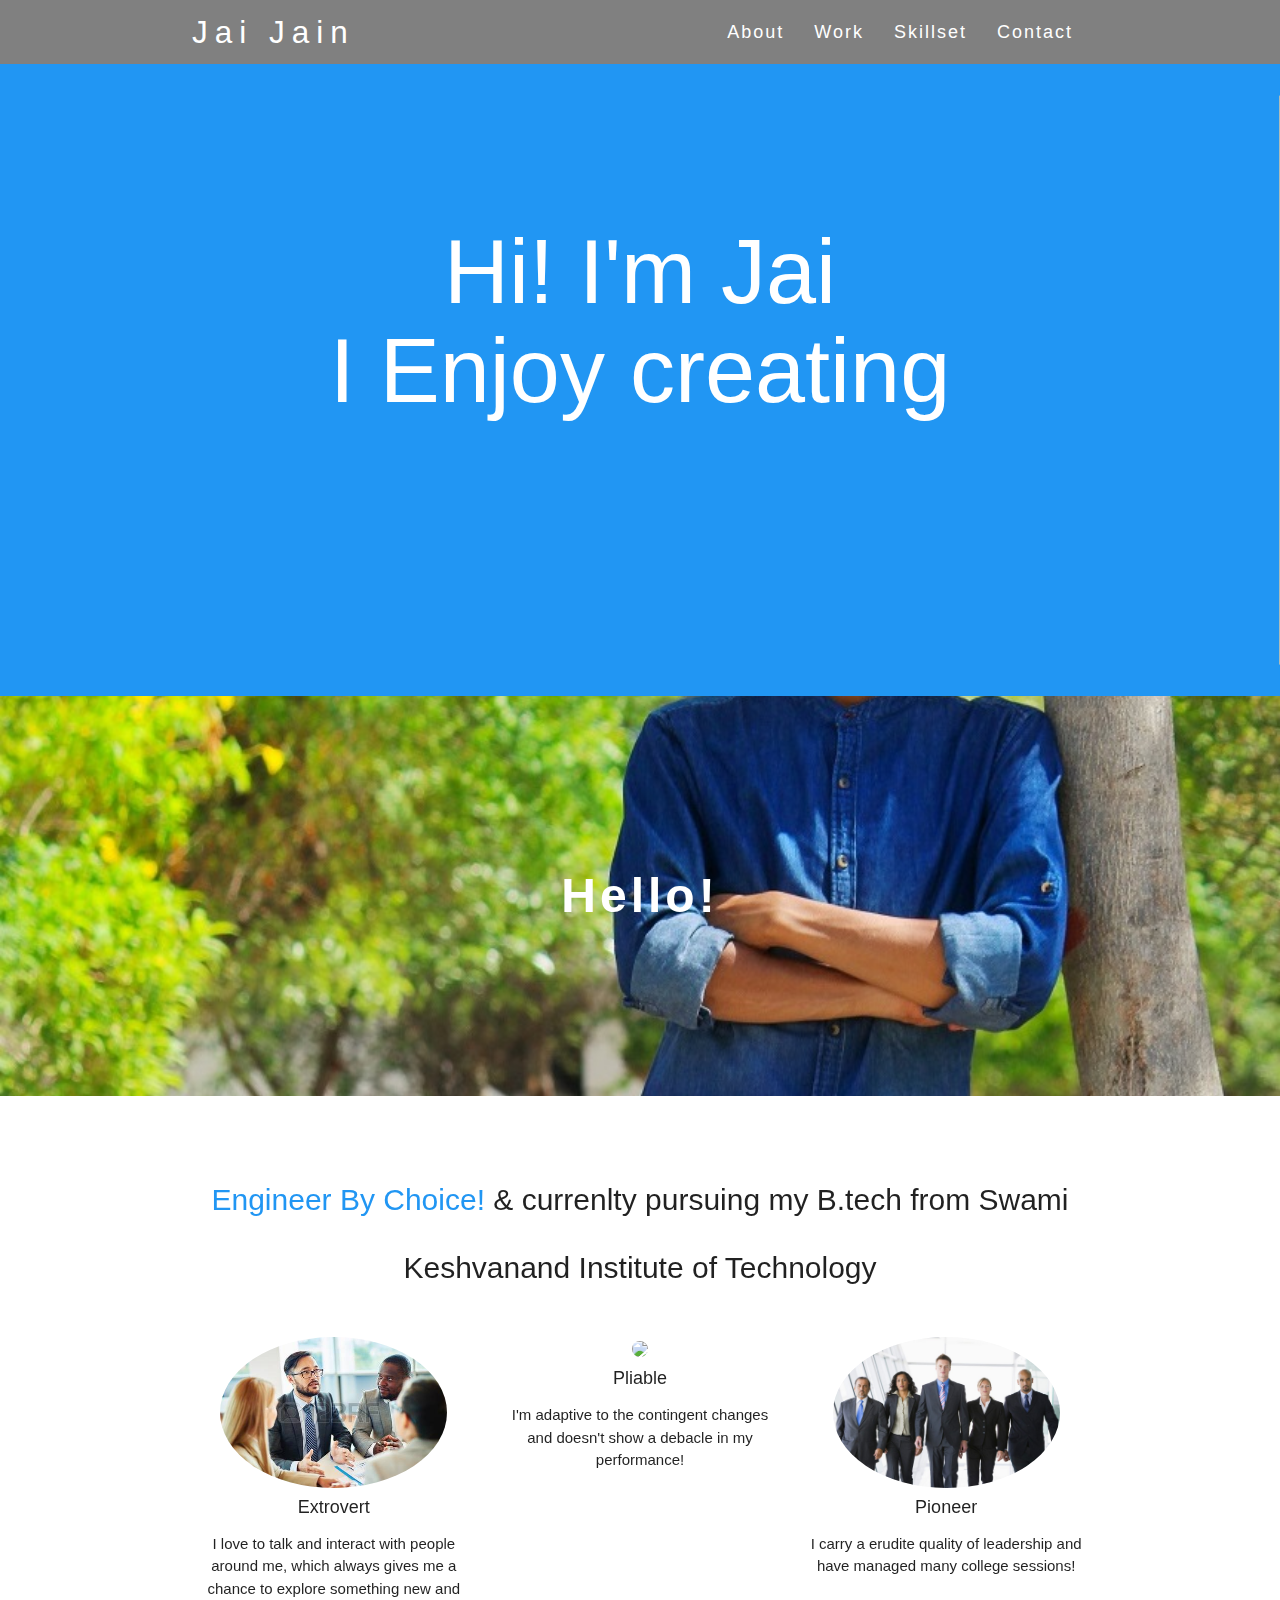
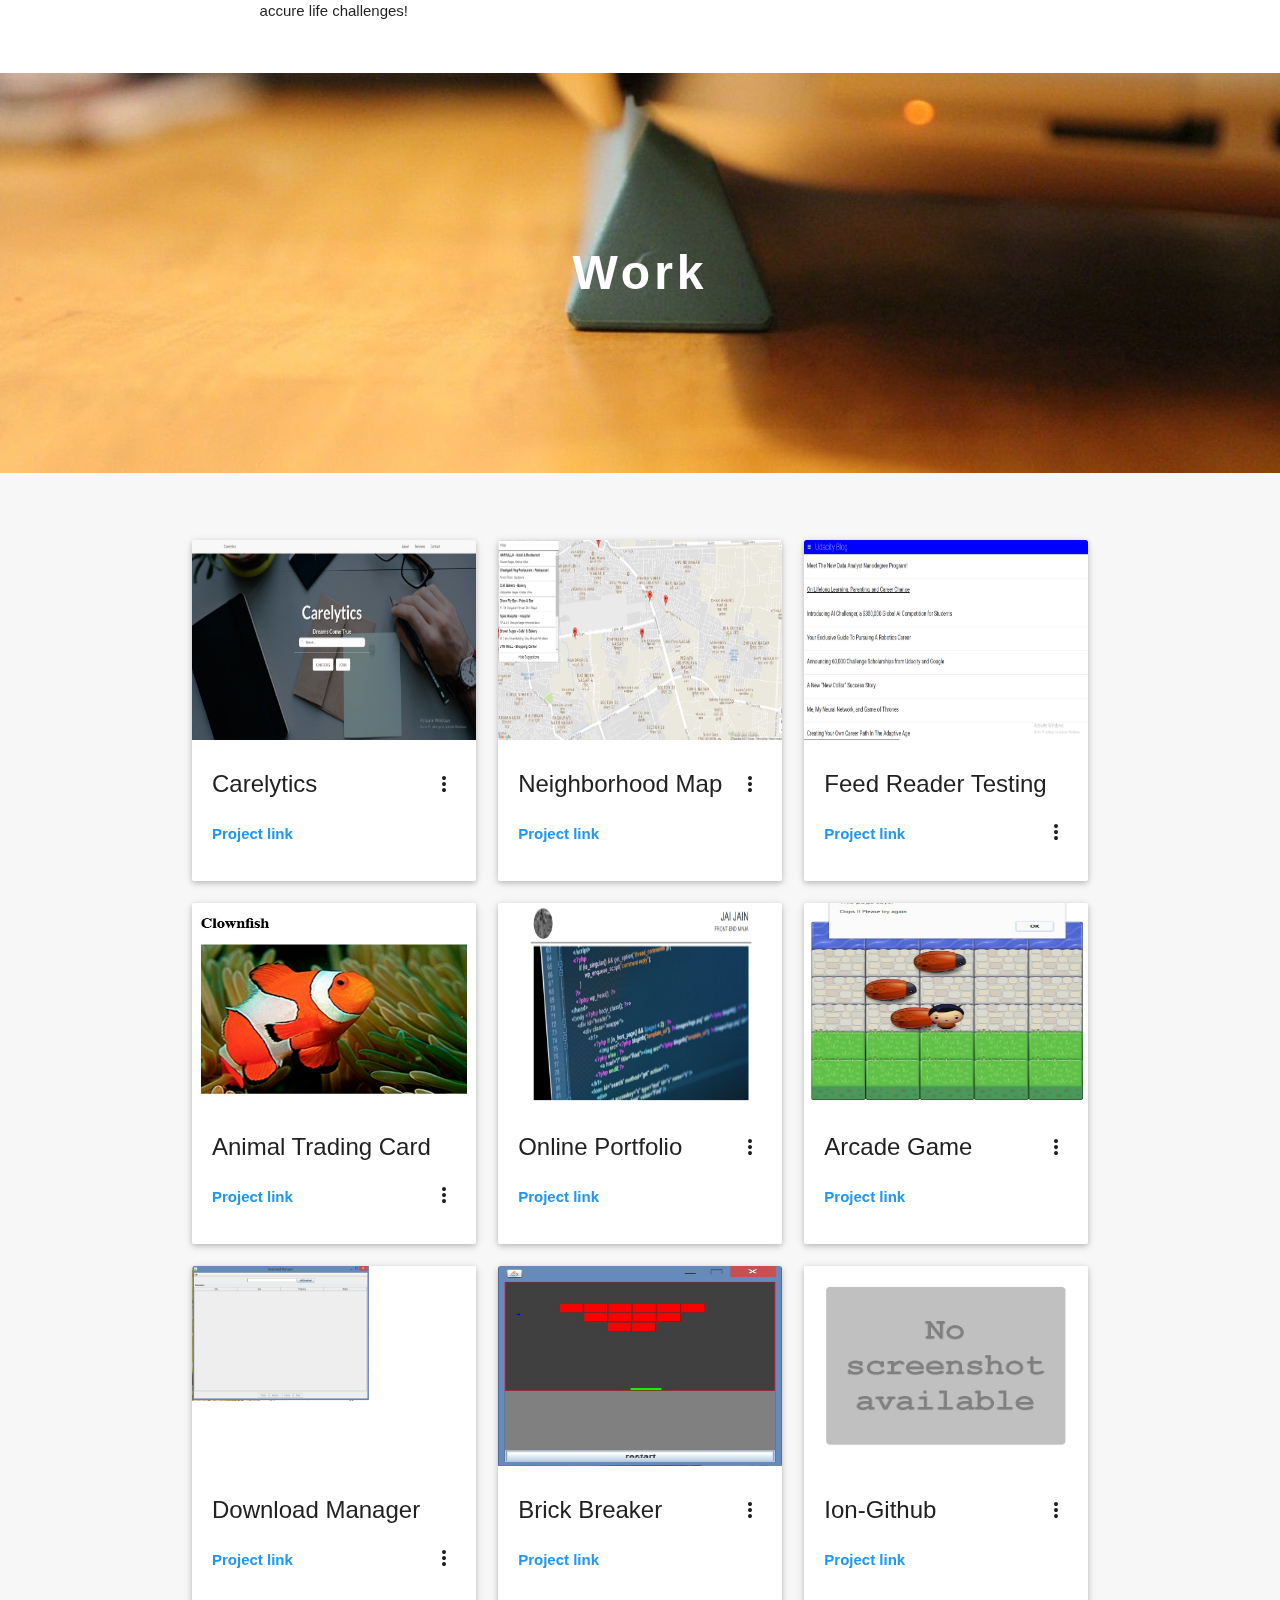
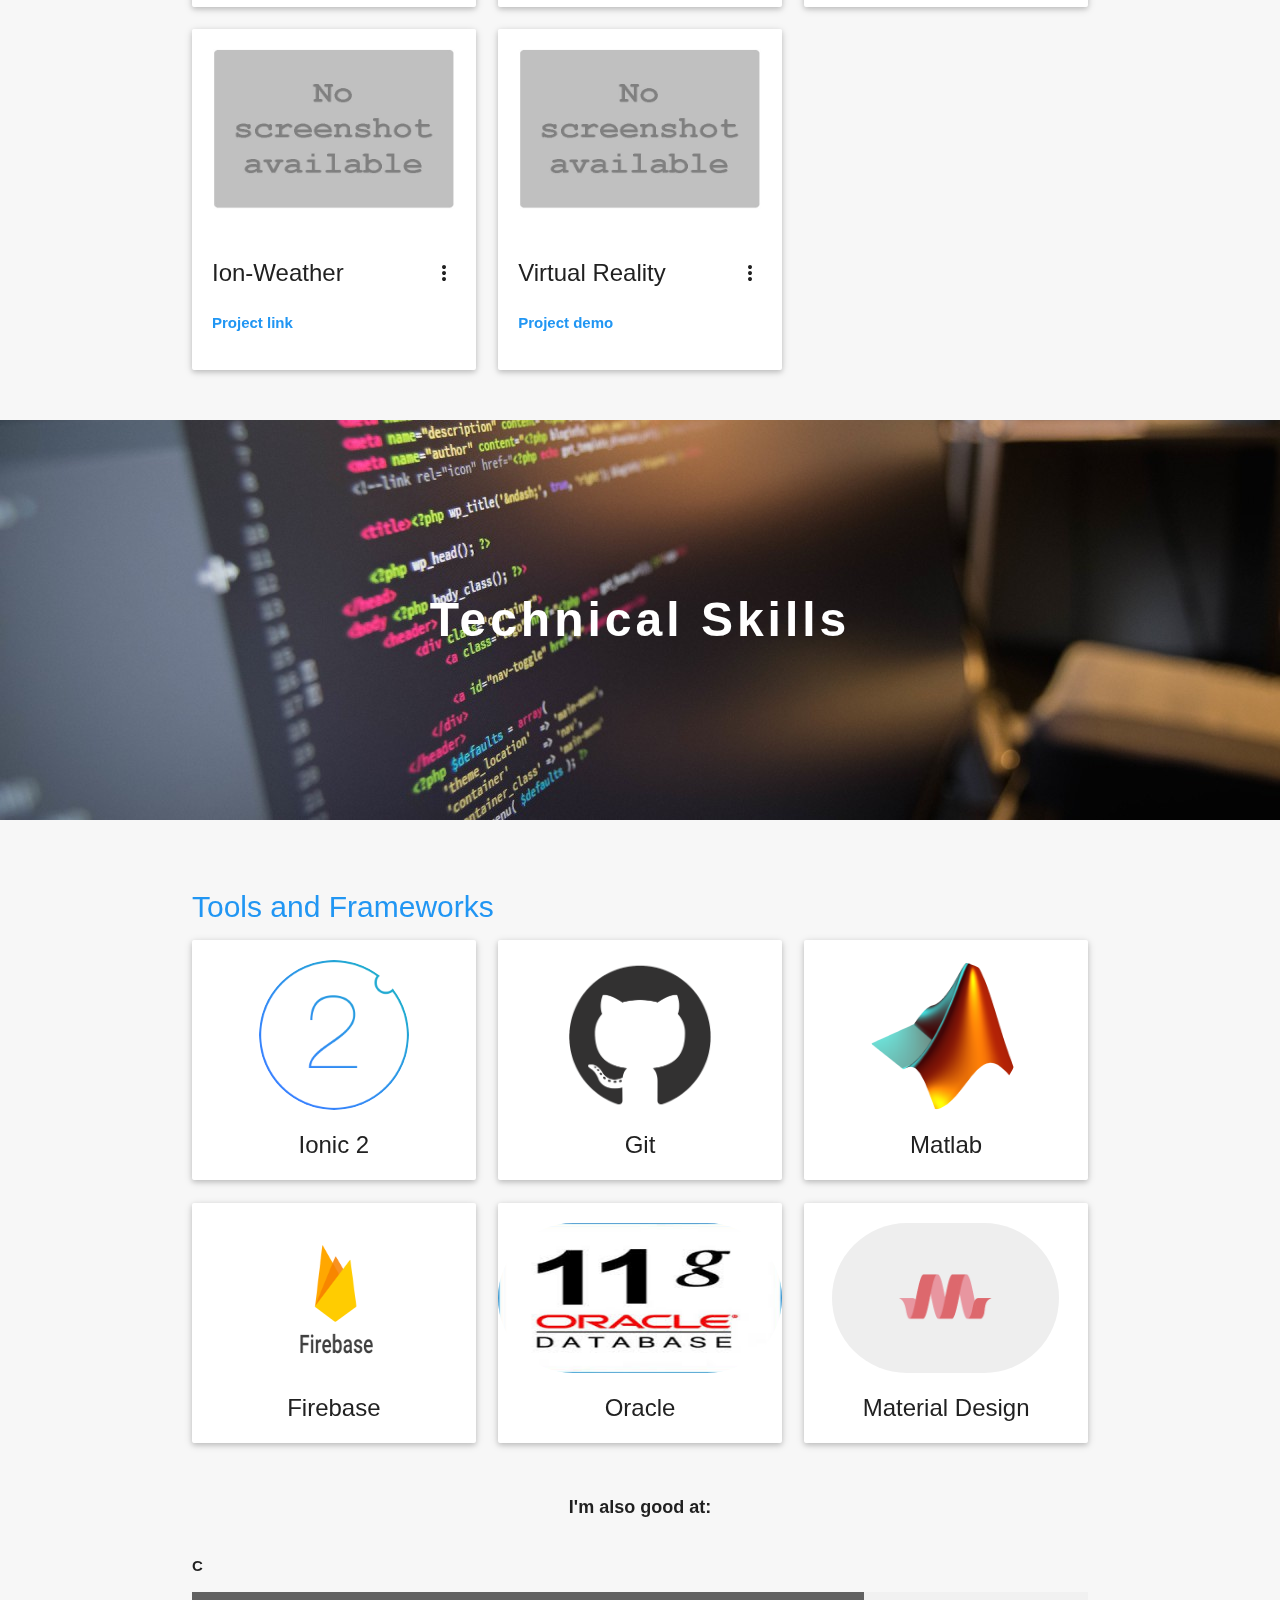
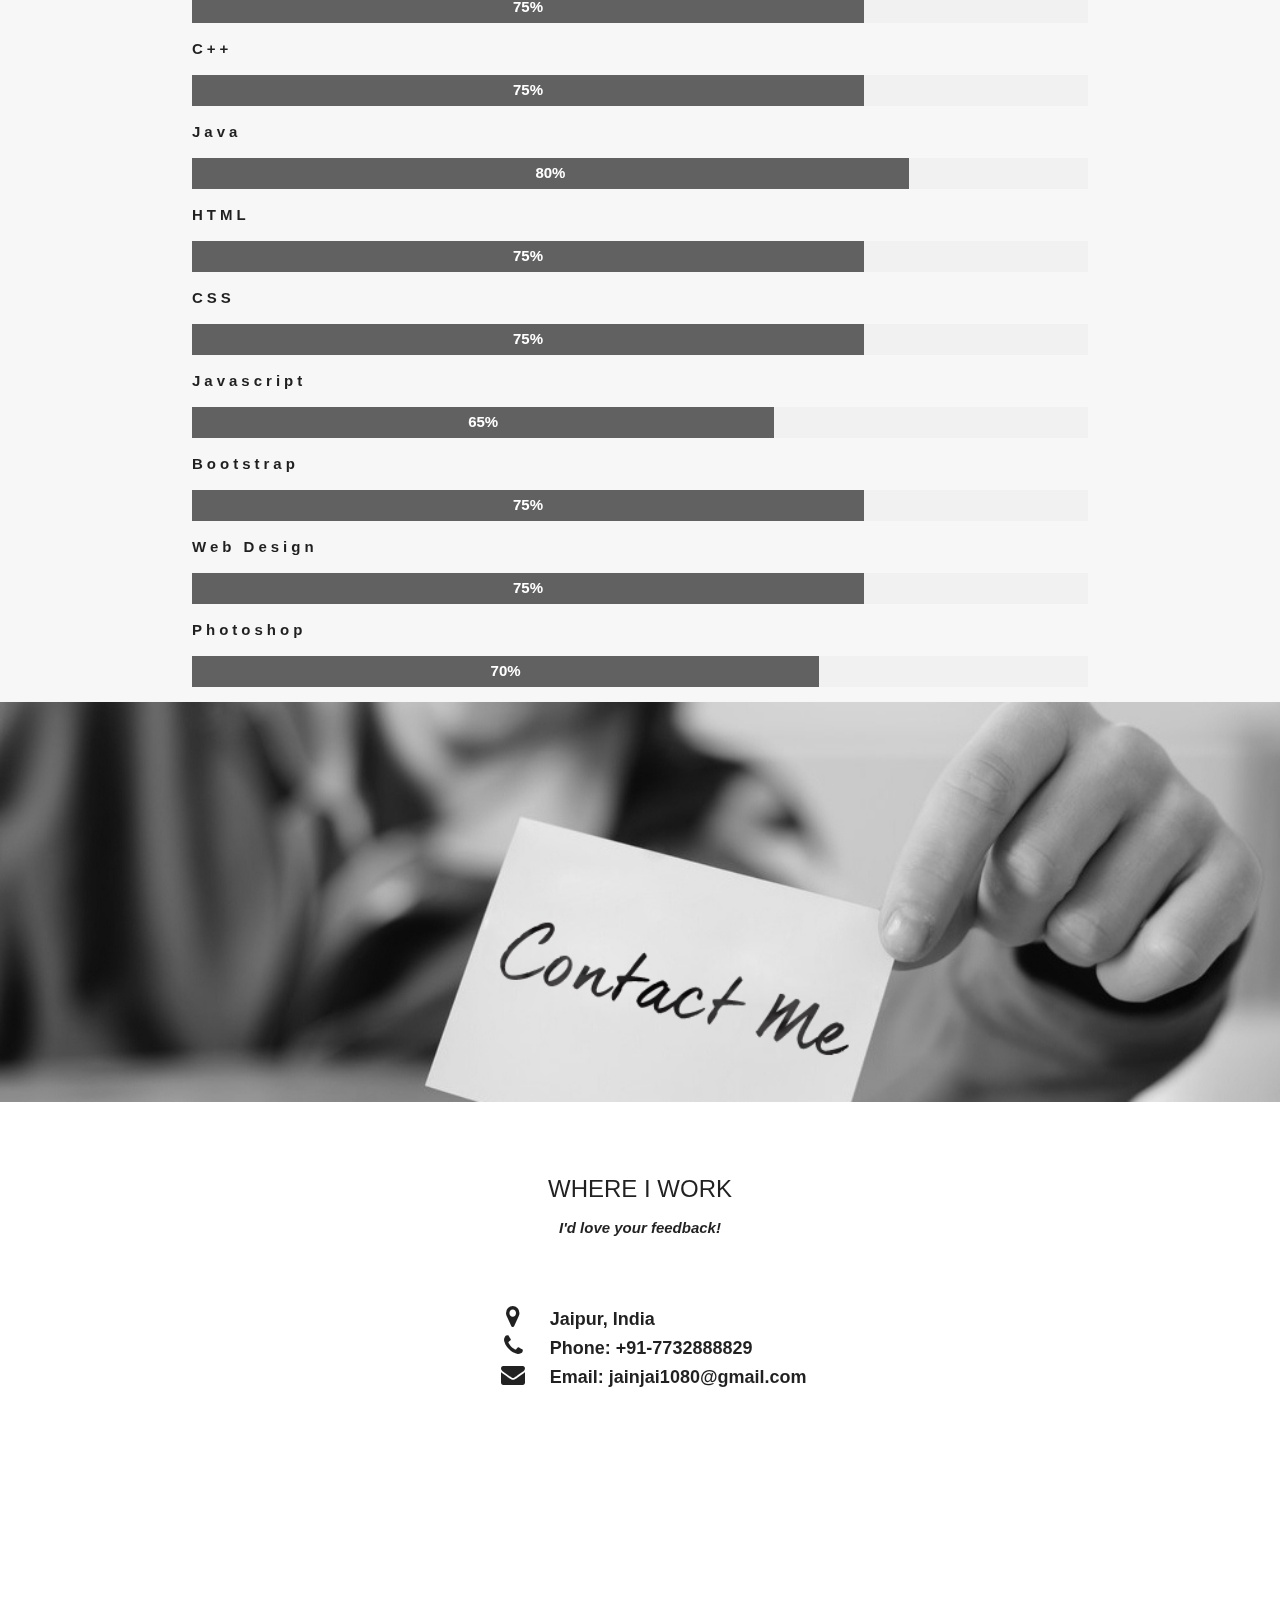
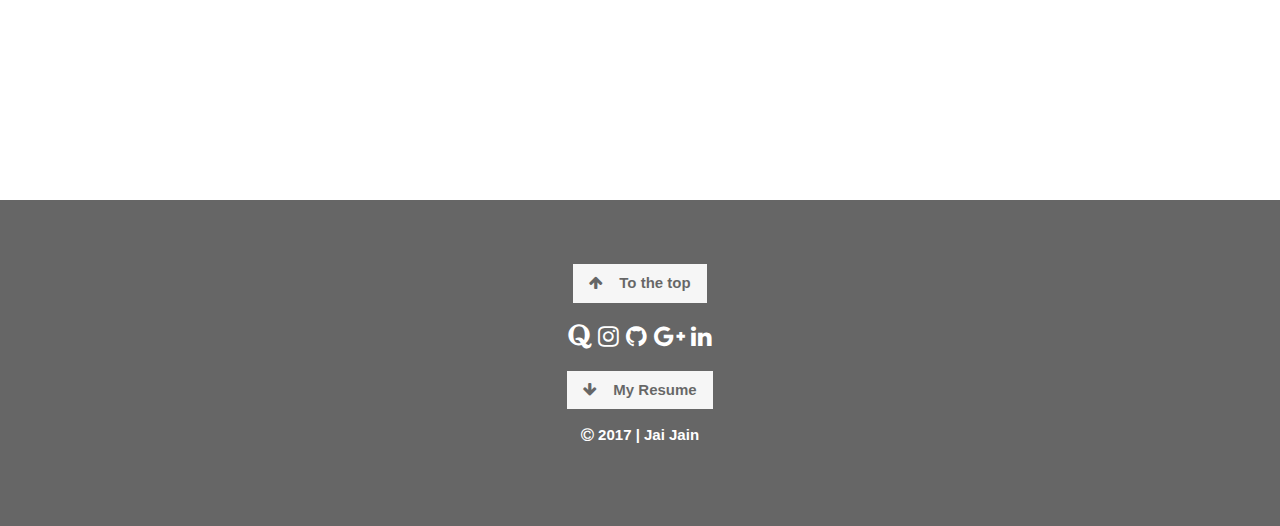
==== index.html @ a5cba6b4 "images removed" ====
<!DOCTYPE html>
<html>
<head>
    <meta http-equiv="Content-Type" content="text/html; charset=UTF-8"/>
    <meta name="viewport" content="width=device-width, initial-scale=1, maximum-scale=1.0, user-scalable=no"/>
    <meta name="theme-color" content="#2196F3">
    <title>Jai Jain</title>
     
    <!-- CSS  -->
    <link href="min/plugin-min.css" type="text/css" rel="stylesheet">
    <link href="min/custom-min.css" type="text/css" rel="stylesheet" >
	<link href="css/tooltip.css" type="text/css" rel="stylesheet" >
	<link rel="stylesheet" href="https://www.w3schools.com/w3css/4/w3.css">
	<link rel="stylesheet" href="https://fonts.googleapis.com/css?family=Lato">
	<link rel="stylesheet" href="https://cdnjs.cloudflare.com/ajax/libs/font-awesome/4.7.0/css/font-awesome.min.css">
	<link href="https://fonts.googleapis.com/icon?family=Material+Icons" rel="stylesheet">
	<link rel="shortcut icon" href=".\favicon.ico">
	</head>
	
<body id="top" class="scrollspy" >
<!-- Pre Loader -->
<div id="loader-wrapper">
    <div id="loader"></div>
    <div class="loader-section section-left"></div>
    <div class="loader-section section-right"></div>
</div>
<div id="loader"></div>

<div style="display:none;" id="myDiv" class="animate-bottom">
  <h2>Tada!</h2>
  <p>Some text in my newly loaded page..</p>
</div>

<script>
var myVar;

function myFunction() {
    myVar = setTimeout(showPage, 3000);
}

function showPage() {
  document.getElementById("loader").style.display = "none";
  document.getElementById("myDiv").style.display = "block";
}
</script>
<!--Navigation-->
 <nav class="navbar navbar-expand-lg navbar-dark bg-dark fixed-top">
 <div class="navbar-fixed">
    <nav id="nav_f"  role="navigation" style="background-color:#808080">
        <div class="container">
            <div class="nav-wrapper">
            <a href="#" id="logo-container" class="brand-logo"><strong>Jai Jain</a>
                <ul class="right hide-on-med-and-down">
                    <li><a href="#intro">About</a></li>
                    <li><a href="#work">Work</a></li>
                    <li><a href="#team">Skillset</a></li>
                    <li><a href="#contact">Contact</a></li>
                </ul>
                <ul id="nav-mobile" class="side-nav">
                    <li><a href="#intro">About</a></li>
                    <li><a href="#work">Work</a></li>
                    <li><a href="#team">Skillset</a></li>
                    <li><a href="#contact">Contact</a></li>
                    
                </ul>
            <a href="#" data-activates="nav-mobile" class="button-collapse"><i class="mdi-navigation-menu"></i></a>
            </div>
        </div>
    </nav>
</nav>	
</div>

<!--Hero-->
<div class="section no-pad-bot" id="index-banner" >
    <div class="container fluid">
        <h1 class="text_h center header cd-headline letters type">
		
			<span>Hi! I'm Jai</span>
			<br>
            <span>I Enjoy</span> 
            <span class="cd-words-wrapper waiting">
                <b class="is-visible">creating</b>
                <b>designing</b>
                <b>developing</b>
            </span>
        </h1>
    </div>
</div>

<div class="parallax-container" >
    <div class="parallax"><img src="img/parallax2.jpg"></div>
	 <div class="w3-display-middle">
    <span class="w3-xxxlarge w3-text-white w3-wide"><strong>Hello!</span>
  </div>
</div>
<!--Intro and service-->	
										
<div id="intro" class="section scrollspy">
    <div class="container">
        <div class="row">
            <div  class="col s12">
                <h2 class="center header text_h2"><span class="span_h2">Engineer By Choice!</span> & currenlty pursuing my B.tech from Swami Keshvanand Institute of Technology </h2>
            </div>

            <div  class="col s12 m4 l4">
                <div class="center promo promo-example">
                    <img src="img/extrovert.jpg" class = "circle" width = "80%">
                    <h5 class="promo-caption">Extrovert</h5>
                    <p class="light center">I love to talk and interact with people around me, which always gives me a chance to explore something new and accure life challenges!</p>
                </div>
            </div>
            <div class="col s12 m4 l4">
                <div class="center promo promo-example">
                    <img src="img/adaptive.png" class = "circle" width = "80%">
                    <h5 class="promo-caption">Pliable</h5>
                    <p class="light center">I'm adaptive to the contingent changes and doesn't show a debacle in my performance!</p>
                </div>
            </div>
            <div class="col s12 m4 l4">
                <div class="center promo promo-example">
                   <img src="img/leader.jpg" class = "circle" width = "80%">
                    <h5 class="promo-caption">Pioneer</h5>
                    <p class="light center">I carry a erudite quality of leadership and have managed many college sessions!</p>
                </div>
            </div>
        </div>
    </div>
</div>
<div class="parallax-container" >
    <div class="parallax"><img src="img/work.jpg"></div>
	 <div class="w3-display-middle">
    <span class="w3-xxxlarge w3-text-white w3-wide"><strong>Work</span>
  </div>
</div>
<!--Work-->
<div class="section scrollspy" id="work">
    <div class="container">
        <div class="row">
            <div class="col s12 m4 l4">
                <div class="card">
                    <div class="card-image waves-effect waves-block waves-light" style="height: 200px">
                        <img class="activator" src="img/project1.jpg" style="height: 100%">
                    </div>
                    <div class="card-content" >
                        <span class="card-title activator grey-text text-darken-4">Carelytics <i class="mdi-navigation-more-vert right"></i></span>
                        <p><a href="https://github.com/Imjai/Carelytics-Website">Project link</a></p>
						
                    </div>
                    <div class="card-reveal">
                        <span class="card-title grey-text text-darken-4">Carelytics <i class="mdi-navigation-close right"></i></span>
                        <p><font color="blue">This was a project developed in the Smart India Hacktron'16 for the students and aspirants to help them find 
						their career easily based on their skill set.</font></p>
						<br>
						<p><font color="black">Technical Stack: </font><p>
						<p><font color="blue">HTML, CSS, JSP </font><p>
                    </div>
                </div>
            </div>
			<div class="col s12 m4 l4">
                <div class="card">
                    <div class="card-image waves-effect waves-block waves-light" style="height: 200px">
                        <img class="activator" src="img/neighbourhood.png" style="height: 100%">
                    </div>
                    <div class="card-content" >
                        <span class="card-title activator grey-text text-darken-4">Neighborhood Map <i class="mdi-navigation-more-vert right"></i></span>
                        <p><a href="https://github.com/Imjai/Udacity-Projects/tree/master/Neighborhood%20Map">Project link</a></p>
						
                    </div>
                    <div class="card-reveal">
                        <span class="card-title grey-text text-darken-4">Neighborhood Map <i class="mdi-navigation-close right"></i></span>
                        <p><font color="blue">The neighborhood map application is complex enough and incorporates a variety of data points that it can easily become unwieldy to manage. 
						There are a number of frameworks, libraries and
						APIs available to make this process more manageable and many employers are looking for specific skills in using these packages.</font></p>
						<br>
						<p><font color="black">Technical Stack: </font><p>
						<p><font color="blue">HTML, CSS, JS </font><p>
                    </div>
                </div>
            </div>
			<div class="col s12 m4 l4">
                <div class="card">
                    <div class="card-image waves-effect waves-block waves-light" style="height: 200px">
                        <img class="activator" src="img/feedreader.png" style="height: 100%">
                    </div>
                    <div class="card-content" >
                        <span class="card-title activator grey-text text-darken-4">Feed Reader Testing<i class="mdi-navigation-more-vert right"></i></span>
                        <p><a href="https://github.com/Imjai/Udacity-Projects/tree/master/Feed%20Reader%20Testing">Project link</a></p>
						
                    </div>
                    <div class="card-reveal">
                        <span class="card-title grey-text text-darken-4">Feed Reader Testing <i class="mdi-navigation-close right"></i></span>
                        <p><font color="blue">In this project you are given a web-based application that reads RSS feeds. The original developer of this application clearly 
						saw the value in testing, they've already included Jasmine and even started writing their first test suite! Unfortunately, 
						they decided to move on to start their own company and we're now left with an application with an incomplete test suite.</font></p>
						<br>
						<p><font color="black">Technical Stack: </font><p>
						<p><font color="blue">HTML, CSS, JS </font><p>
                    </div>
                </div>
            </div>
            <div class="col s12 m4 l4">
                <div class="card">
                    <div class="card-image waves-effect waves-block waves-light" style="height: 200px">
                        <img class="activator" src="img/project2.jpeg"style="height: 100%">
                    </div>
                    <div class="card-content">
                        <span class="card-title activator grey-text text-darken-4">Animal Trading Card <i class="mdi-navigation-more-vert right"></i></span>
                        <p><a href="https://github.com/Imjai/Udacity-Projects/tree/master/fend-animal-trading-cards-master">Project link</a></p>
                    </div>
                    <div class="card-reveal">
                        <span class="card-title grey-text text-darken-4">Animal Trading Card <i class="mdi-navigation-close right"></i></span>
                        <p><font color="blue">A project developed under Udacity Frontend Nanodegree Course. It is a trading card for an animal with 
						a breif description of it.</font></p>
						<br>
						<p><font color="black">Technical Stack: </font><p>
						<p><font color="blue">HTML</font><p>
                    </div>
                </div>
            </div>
            <div class="col s12 m4 l4">
                <div class="card">
                    <div class="card-image waves-effect waves-block waves-light" style="height: 200px">
                        <img class="activator" src="img/project3.png" style="height: 100%">
                    </div>
                    <div class="card-content">
                        <span class="card-title activator grey-text text-darken-4">Online Portfolio<i class="mdi-navigation-more-vert right"></i></span>
                        <p><a href="https://github.com/Imjai/Udacity-Projects/tree/master/Portfolio">Project link</a></p>
                    </div>
                    <div class="card-reveal">
                        <span class="card-title grey-text text-darken-4">Online Portfolio<i class="mdi-navigation-close right"></i></span>
                        <p><font color="blue">An online portfolio page to display my projects, this was also developed under the Udacity 
						Frontend Nanodegree Course.</font></p>
						<br>
						<p><font color="black">Technical Stack: </font><p>
						<p><font color="blue">HTML, CSS</font><p>
                    </div>
                </div>
            </div>
            <div class="col s12 m4 l4">
                <div class="card">
                    <div class="card-image waves-effect waves-block waves-light" style="height: 200px">
                        <img class="activator" src="img/project4.jpg" style="height: 100%">
                    </div>
                    <div class="card-content">
                        <span class="card-title activator grey-text text-darken-4">Arcade Game<i class="mdi-navigation-more-vert right"></i></span>
                        <p><a href="https://github.com/Imjai/Udacity-Projects/tree/master/Classic%20Arcade%20Game">Project link</a></p>
                    </div>
                    <div class="card-reveal">
                        <span class="card-title grey-text text-darken-4">Arcade Game<i class="mdi-navigation-close right"></i></span>
                        <p><font color="blue">In this game you have a Player and Enemies (Bugs). The goal of the player is to reach the water, without colliding into any one of the enemies. The player can move left, right, up and down. The enemies move in varying speeds on the paved block portion of the scene. Once a the player collides with an enemy, 
						the game is reset and the player moves back to the start square. Once the player reaches the water the game is won.</font></p>
						<br>
						<p><font color="black">Technical Stack: </font><p>
						<p><font color="blue">HTML, CSS, JavaScript</font><p>
                    </div>
                </div>
            </div>
            <div class="col s12 m4 l4">
                <div class="card">
                    <div class="card-image waves-effect waves-block waves-light" style="height: 200px">
                        <img class="activator" src="img/project5.png" style="height: 100%">
                    </div>
                    <div class="card-content">
                        <span class="card-title activator grey-text text-darken-4">Download Manager<i class="mdi-navigation-more-vert right"></i></span>
                        <p><a href="https://github.com/Imjai/Download-Manager">Project link</a></p>
                    </div>
                    <div class="card-reveal">
                        <span class="card-title grey-text text-darken-4">Download Manager<i class="mdi-navigation-close right"></i></span>
                        <p><font color="blue">A Download Manager Clone made with the concepts of Core Java and with the use of .net package.</font></p>
						<br>
						<p><font color="black">Technical Stack: </font><p>
						<p><font color="blue">Core Java</font><p>
                    </div>
                </div>
            </div>
            <div class="col s12 m4 l4">
                <div class="card">
                    <div class="card-image waves-effect waves-block waves-light" style="height: 200px">
                        <img class="activator" src="img/project6.jpeg" style="height: 100%">
                    </div>
                    <div class="card-content">
                        <span class="card-title activator grey-text text-darken-4">Brick Breaker<i class="mdi-navigation-more-vert right"></i></span>
                        <p><a href="https://github.com/Imjai/Download-Manager">Project link</a></p>
                    </div>
                    <div class="card-reveal">
                        <span class="card-title grey-text text-darken-4">Brick Breaker<i class="mdi-navigation-close right"></i></span>
                        <p><font color="blue">A basic brick breaker game made with the concepts of Core Java with the use of counter and player record.</font></p>
						<br>
						<p><font color="black">Technical Stack: </font><p>
						<p><font color="blue">Core Java</font><p>
                    </div>
                </div>
            </div>
			<div class="col s12 m4 l4">
                <div class="card">
                    <div class="card-image waves-effect waves-block waves-light" style="height: 200px">
                        <img class="activator" src="img/No.jpg" style="height: 100%">
                    </div>
                    <div class="card-content">
                        <span class="card-title activator grey-text text-darken-4">Ion-Github<i class="mdi-navigation-more-vert right"></i></span>
                        <p><a href="https://github.com/Imjai/Ion-Github_-">Project link</a></p>
                    </div>
                    <div class="card-reveal">
                        <span class="card-title grey-text text-darken-4">Ion-Github <i class="mdi-navigation-close right"></i></span>
                        <p><font color="blue">Developed a project which would give you the github repo's details of the person you searched for!</font></p>
						<p><font color="black">Technical Stack: </font></p>
						<p><font color="blue">Ionic 2, Typescript</font></p>
                    </div>
                </div>
            </div>

			            <div class="col s12 m4 l4">
                <div class="card">
                    <div class="card-image waves-effect waves-block waves-light" style="height: 200px">
                        <img class="activator" src="img/No.jpg" style="height: 100%">
                    </div>
                    <div class="card-content">
                        <span class="card-title activator grey-text text-darken-4">Ion-Weather<i class="mdi-navigation-more-vert right"></i></span>
                        <p><a href="https://github.com/Imjai/Weather-App">Project link</a></p>
                    </div>
                    <div class="card-reveal">
                        <span class="card-title grey-text text-darken-4">Ion-Weather<i class="mdi-navigation-close right"></i></span>
                        <p><font color="blue">An ionic application which fetched the location of the entered city and then display the current weather and a forecast of 7 days.</font></p>
						<br>
						<p><font color="black">Technical Stack: </font><p>
						<p><font color="blue">Ionic Framework, HTML, CSS, Typescript</font><p>
                    </div>
                </div>
            </div>

			            <div class="col s12 m4 l4">
                <div class="card">
                    <div class="card-image waves-effect waves-block waves-light" style="height: 200px">
                        <img class="activator" src="img/No.jpg" style="height: 100%">
                    </div>
                    <div class="card-content">
                        <span class="card-title activator grey-text text-darken-4">Virtual Reality<i class="mdi-navigation-more-vert right"></i></span>
                        <p><a href="https://www.google.com/url?q=https://youtu.be/CC0xLem_P7Y&ust=1504907040000000&usg=AFQjCNG1Fwv7YKkZOJj7DyezCSekyP0ohw&hl=en-GB">Project demo</a></p>
                    </div>
                    <div class="card-reveal">
                        <span class="card-title grey-text text-darken-4">Mobile Based Virtual Reality<i class="mdi-navigation-close right"></i></span>
                        <p><font color="blue">A project based on the concepts of virtual reality, where we developed a terrain 3D model and you can have a complete overview of it with the
						help of VR box.</font></p>
						<br>
						<p><font color="black">Technical Stack: </font><p>
						<p><font color="blue">Unity 3d, C#</font><p>
                    </div>
                </div>
            </div>
        </div>
    </div>
</div>

<!--Parallax-->
<div class="parallax-container" >
    <div class="parallax"><img src="img/parallax1.jpg"></div>
	 <div class="w3-display-middle">
    <span class="w3-xxxlarge w3-text-white w3-wide"><strong>Technical Skills</span>
  </div>
</div>

<!--Team-->
<div class="section scrollspy" id="team">
    <div class="container">
        <h2 class="header text_b">Tools and Frameworks</h2>
        <div class="row">
             <div class="col s12 m4 m14">
                <div class="card card-avatar">
                    <div class="waves-effect waves-block waves-light" style="height: 150px">
                        <img class="activator" src="img/ionic.png">
                    </div>
                    <div class="card-content">
                        <span class="card-title activator grey-text text-darken-4">Ionic 2<br>                      
                    </div>
                </div>
            </div>
             <div class="col s12 m4 m14">
                <div class="card card-avatar">
                    <div class="waves-effect waves-block waves-light" style="height: 150px">
                        <img class="activator" src="img/git.png" style="width: 100%">
                    </div>
                    <div class="card-content">
                        <span class="card-title activator grey-text text-darken-4">Git<br/>
                          
                    </div>
                </div>
            </div>	
			<div class="col s12 m4 m14">
                <div class="card card-avatar">
                    <div class="waves-effect waves-block waves-light" style="height: 150px">
                        <img class="activator" src="img/Matlab.png">
                    </div>
                    <div class="card-content">
                        <span class="card-title activator grey-text text-darken-4">Matlab<br/>
                    </div>
                </div>
            </div>
			
			<div class="col s12 m4 m14">
                <div class="card card-avatar">
                    <div class="waves-effect waves-block waves-light" style="height: 150px">
                        <img class="activator" src="img/firebase.png">
                    </div>
                    <div class="card-content">
                        <span class="card-title activator grey-text text-darken-4">Firebase<br/>
                    </div>
                </div>
            </div>
			<div class="col s12 m4 m14">
                <div class="card card-avatar">
                    <div class="waves-effect waves-block waves-light" style="height: 150px">
                        <img class="activator" src="img/oracle.jpg" style="width: 100%">
                    </div>
                    <div class="card-content">
                        <span class="card-title activator grey-text text-darken-4">Oracle<br>                      
                    </div>
                </div>
            </div>
			<div class="col s12 m4 m14">
                <div class="card card-avatar">
                    <div class="waves-effect waves-block waves-light" style="height: 150px">
                        <img class="activator" src="img/unity.jpg" style="width: 80%">
                    </div>
                    <div class="card-content">
                        <span class="card-title activator grey-text text-darken-4">Material Design<br>                      
                    </div>
                </div>
            </div>
        </div>
		<p class="w3-large w3-center w3-padding-16">I'm also good at:</p>
  <p class="w3-wide">C</p>
  <div class="w3-light-grey">
    <div class="w3-container w3-padding-small w3-dark-grey w3-center" style="width:75%">75%</div>
  </div>
  <p class="w3-wide">C++</p>
  <div class="w3-light-grey">
    <div class="w3-container w3-padding-small w3-dark-grey w3-center" style="width:75%">75%</div>
  </div>	
  <p class="w3-wide">Java</p>
  <div class="w3-light-grey">
    <div class="w3-container w3-padding-small w3-dark-grey w3-center" style="width:80%">80%</div>
  </div>
  <p class="w3-wide">HTML</p>
  <div class="w3-light-grey">
    <div class="w3-container w3-padding-small w3-dark-grey w3-center" style="width:75%">75%</div>
  </div>
  <p class="w3-wide">CSS</p>
  <div class="w3-light-grey">
    <div class="w3-container w3-padding-small w3-dark-grey w3-center" style="width:75%">75%</div>
  </div>
  <p class="w3-wide">Javascript</p>
  <div class="w3-light-grey">
    <div class="w3-container w3-padding-small w3-dark-grey w3-center" style="width:65%">65%</div>
  </div>
  <p class="w3-wide">Bootstrap</p>
  <div class="w3-light-grey">
    <div class="w3-container w3-padding-small w3-dark-grey w3-center" style="width:75%">75%</div>
  </div>
  <p class="w3-wide">Web Design</p>
  <div class="w3-light-grey">
    <div class="w3-container w3-padding-small w3-dark-grey w3-center" style="width:75%">75%</div>
  </div>
  <p class="w3-wide">Photoshop</p>
  <div class="w3-light-grey">
    <div class="w3-container w3-padding-small w3-dark-grey w3-center" style="width:70%">70%</div>
  </div>
    </div>
</div>



<div class="parallax-container">
    <div class="parallax"><img src="img/contact-me.jpg"></div>
</div>

<!-- Container (Contact Section) -->
<div class="w3-content w3-container w3-padding-64" id="contact">
  <h3 class="w3-center">WHERE I WORK</h3>
  <p class="w3-center"><em>I'd love your feedback!</em></p>

  <div class="w3-row w3-padding-32 w3-section">
    <div class="w3-col m4 w3-container">
      <!-- Add Google Maps -->
      <div id="googleMap" class="w3-round-large w3-greyscale" style="width:100%;height:400px;"></div>
    </div>
    <div class="w3-col m8 w3-panel">
      <div class="w3-large w3-margin-bottom">
        <i class="fa fa-map-marker fa-fw w3-hover-text-black w3-xlarge w3-margin-right"></i> Jaipur, India<br>
        <i class="fa fa-phone fa-fw w3-hover-text-black w3-xlarge w3-margin-right"></i> Phone: +91-7732888829<br>
        <a href="mailto:jainjai1080@gmail.com" data-toggle="tooltip" title="Message me!"><i class="fa fa-envelope fa-fw w3-hover-text-black w3-xlarge w3-margin-right"></i></a> Email: jainjai1080@gmail.com<br>
      </div>
    </div>
  </div>
</div>

<!-- Footer -->
<footer class="w3-center w3-black w3-padding-64 w3-opacity w3-hover-opacity-off">
  <a href="#" class="w3-button w3-light-grey"><i class="fa fa-arrow-up w3-margin-right"></i>To the top</a>
  <div class="w3-xlarge w3-section">
    <a href="https://www.quora.com/profile/Jai-Jain-13"><i class="fa fa-quora w3-hover-opacity "></i></a>
    <a href="https://www.instagram.com/jai.jain.10/"><i class="fa fa-instagram w3-hover-opacity"></i></a>
    <a href="https://github.com/Imjai"><i class="fa fa-github w3-hover-opacity"></i></a>
    <a href="https://plus.google.com/+JaiJain_Jj"><i class="fa fa-google-plus w3-hover-opacity"></i></a>
    <a href="https://www.linkedin.com/in/jai-jain-589432112/"><i class="fa fa-linkedin w3-hover-opacity"></i></a>
  </div>
  <a href="https://drive.google.com/file/d/0B1q-L7StO8AhbWs5UUQzMGdEdTZmREpSR05QMFBuR0NraS13/view?usp=sharing" class="w3-button w3-light-grey"><i class="fa fa-arrow-down w3-margin-right"></i>My Resume</a>
  <p><i class="fa fa-copyright" aria-hidden="true"></i> 2017 | Jai Jain</p>
</footer>
<script>
$(document).ready(function(){
    $('[data-toggle="tooltip"]').tooltip(); 
});
</script>
<script>
function myMap()
{
  myCenter=new google.maps.LatLng(26.8260816, 75.8475852);
  var mapOptions= 
  {
    center:myCenter,
    zoom:12, scrollwheel: false, draggable: false,
    mapTypeId:google.maps.MapTypeId.ROADMAP
  };
  var map=new google.maps.Map(document.getElementById("googleMap"),mapOptions);

  var marker = new google.maps.Marker({
    position: myCenter,
  });
  marker.setMap(map);
}

window.onscroll = function() {myFunction()};
function myFunction() {
    var navbar = document.getElementById("nav_f");
    if (document.body.scrollTop > 100 || document.documentElement.scrollTop > 100) {
        navbar.className = "w3-bar" + " w3-card-2" + " w3-animate-top" + " w3-grey";
    } else {
        navbar.className = navbar.className.replace(" w3-card-2 w3-animate-top w3-black", "");
    }
}
</script>
    <!--  Scripts-->
    <script src="min/plugin-min.js"></script>
    <script src="min/custom-min.js"></script>
	<script async defer src="https://maps.googleapis.com/maps/api/js?key=AIzaSyDuX-BXri9eG05KLJBcBbDguU8BJYxdiFQ&callback=myMap" type="text/javascript"></script>
    </body>
</html>
---- min/custom-min.css ----
.default_color{background-color:#2196F3 !important}.default_color_text{color:#2196F3 !important}.icon-block{padding:0
15px}#intro,#work,#team{padding-top:4rem}#index-banner{min-height:632px;max-height:864px;position:relative;background-color:#2196F3}#nav_f{box-shadow:none !important;-webkit-box-shadow:none !important}.text_h{padding:15% 0;font-size:6.0em;font-weight:100;color:white}.brand-logo{position:absolute;color:#fff;display:inline-block;font-size:2.1rem;font-style:normal;font-weight:100;padding:0;letter-spacing:7px}.text_h2{font-weight:100;margin-bottom:4%;line-height:4.5rem}.span_h2{font-weight:300;color:#2196F3}.text_b{color:#2196F3}.in{font-weight:400 !important;font-style:normal !important}.promo
i{color:#2196F3;font-size:7rem;display:block}.card-content
a{color:#2196F3}.card-content a:hover{color:#2196F3}#work,#team{background:rgb(247,247,247)}.text_pink{color:#EF9A9A}nav ul
a{font-size:1.2rem;color:#FFF;letter-spacing:2px;display:block;font-weight:300;padding:0px
15px}.cd-headline.type .cd-words-wrapper{vertical-align:top;overflow:hidden}.cd-headline.type .cd-words-wrapper::after{content:'';position:absolute;right:0;top:50%;bottom:auto;-webkit-transform:translateY(-50%);-moz-transform:translateY(-50%);-ms-transform:translateY(-50%);-o-transform:translateY(-50%);transform:translateY(-50%);height:90%;width:1px;background-color:#aebcb9}.cd-headline.type .cd-words-wrapper.waiting::after{-webkit-animation:cd-pulse 1s infinite;-moz-animation:cd-pulse 1s infinite;animation:cd-pulse 1s infinite}.cd-headline.type .cd-words-wrapper.selected{background-color:#FFF}.cd-headline.type .cd-words-wrapper.selected::after{visibility:hidden}.cd-headline.type .cd-words-wrapper.selected
b{color:#2196F3}.cd-headline.type
b{visibility:hidden}.cd-headline.type b.is-visible{visibility:visible}.cd-headline.type
i{position:absolute;visibility:hidden}.cd-headline.type
i.in{position:relative;visibility:visible}@-webkit-keyframes cd-pulse{0%{-webkit-transform:translateY(-50%) scale(1);opacity:1}40%{-webkit-transform:translateY(-50%) scale(0.9);opacity:0}100%{-webkit-transform:translateY(-50%) scale(0);opacity:0}}@-moz-keyframes cd-pulse{0%{-moz-transform:translateY(-50%) scale(1);opacity:1}40%{-moz-transform:translateY(-50%) scale(0.9);opacity:0}100%{-moz-transform:translateY(-50%) scale(0);opacity:0}}@keyframes cd-pulse{0%{-webkit-transform:translateY(-50%) scale(1);-moz-transform:translateY(-50%) scale(1);-ms-transform:translateY(-50%) scale(1);-o-transform:translateY(-50%) scale(1);transform:translateY(-50%) scale(1);opacity:1}40%{-webkit-transform:translateY(-50%) scale(0.9);-moz-transform:translateY(-50%) scale(0.9);-ms-transform:translateY(-50%) scale(0.9);-o-transform:translateY(-50%) scale(0.9);transform:translateY(-50%) scale(0.9);opacity:0}100%{-webkit-transform:translateY(-50%) scale(0);-moz-transform:translateY(-50%) scale(0);-ms-transform:translateY(-50%) scale(0);-o-transform:translateY(-50%) scale(0);transform:translateY(-50%) scale(0);opacity:0}}#preloader{position:fixed;top:0;left:0;right:0;bottom:0;background-color:#fff;z-index:1200}#status{width:200px;height:200px;position:absolute;left:50%;top:50%;background-image:url(/img/status.gif);background-repeat:no-repeat;background-position:center;margin:-100px 0 0 -100px}@media only screen and (max-width: 480px){.text_h{padding:4% 0;font-size:5em;font-weight:100;color:white}}input,textarea{border-bottom:1px solid #fff}nav a.button-collapse{left:-25px}.card-avatar .waves-effect{text-align:center;margin-top:20px}.card-avatar
img{height:150px;width:150px;border-radius:75px}.card-avatar .card-content{text-align:center}.card .card-content
p{margin:15px
0px}.card-avatar .card-content
i{font-size:1.5rem}.card-avatar .card-content .card-title{line-height:30px !important}.parallax-container{max-height:400px}footer.page-footer{margin-top:0px !important}
---- css/tooltip.css ----
/* Tooltip container */
.tooltip {
    position: relative;
    display: inline-block;
    border-bottom: 1px dotted black; /* If you want dots under the hoverable text */
}

/* Tooltip text */
.tooltip .tooltiptext {
    visibility: hidden;
    width: 120px;
    background-color: #555;
    color: #fff;
    text-align: center;
    padding: 5px 0;
    border-radius: 6px;

    /* Position the tooltip text */
    position: absolute;
    z-index: 1;
    bottom: 125%;
    left: 50%;
    margin-left: -60px;

    /* Fade in tooltip */
    opacity: 0;
    transition: opacity 1s;
}

/* Tooltip arrow */
.tooltip .tooltiptext::after {
    content: "";
    position: absolute;
    top: 100%;
    left: 50%;
    margin-left: -5px;
    border-width: 5px;
    border-style: solid;
    border-color: #555 transparent transparent transparent;
}

/* Show the tooltip text when you mouse over the tooltip container */
.tooltip:hover .tooltiptext {
    visibility: visible;
    opacity: 1;
}
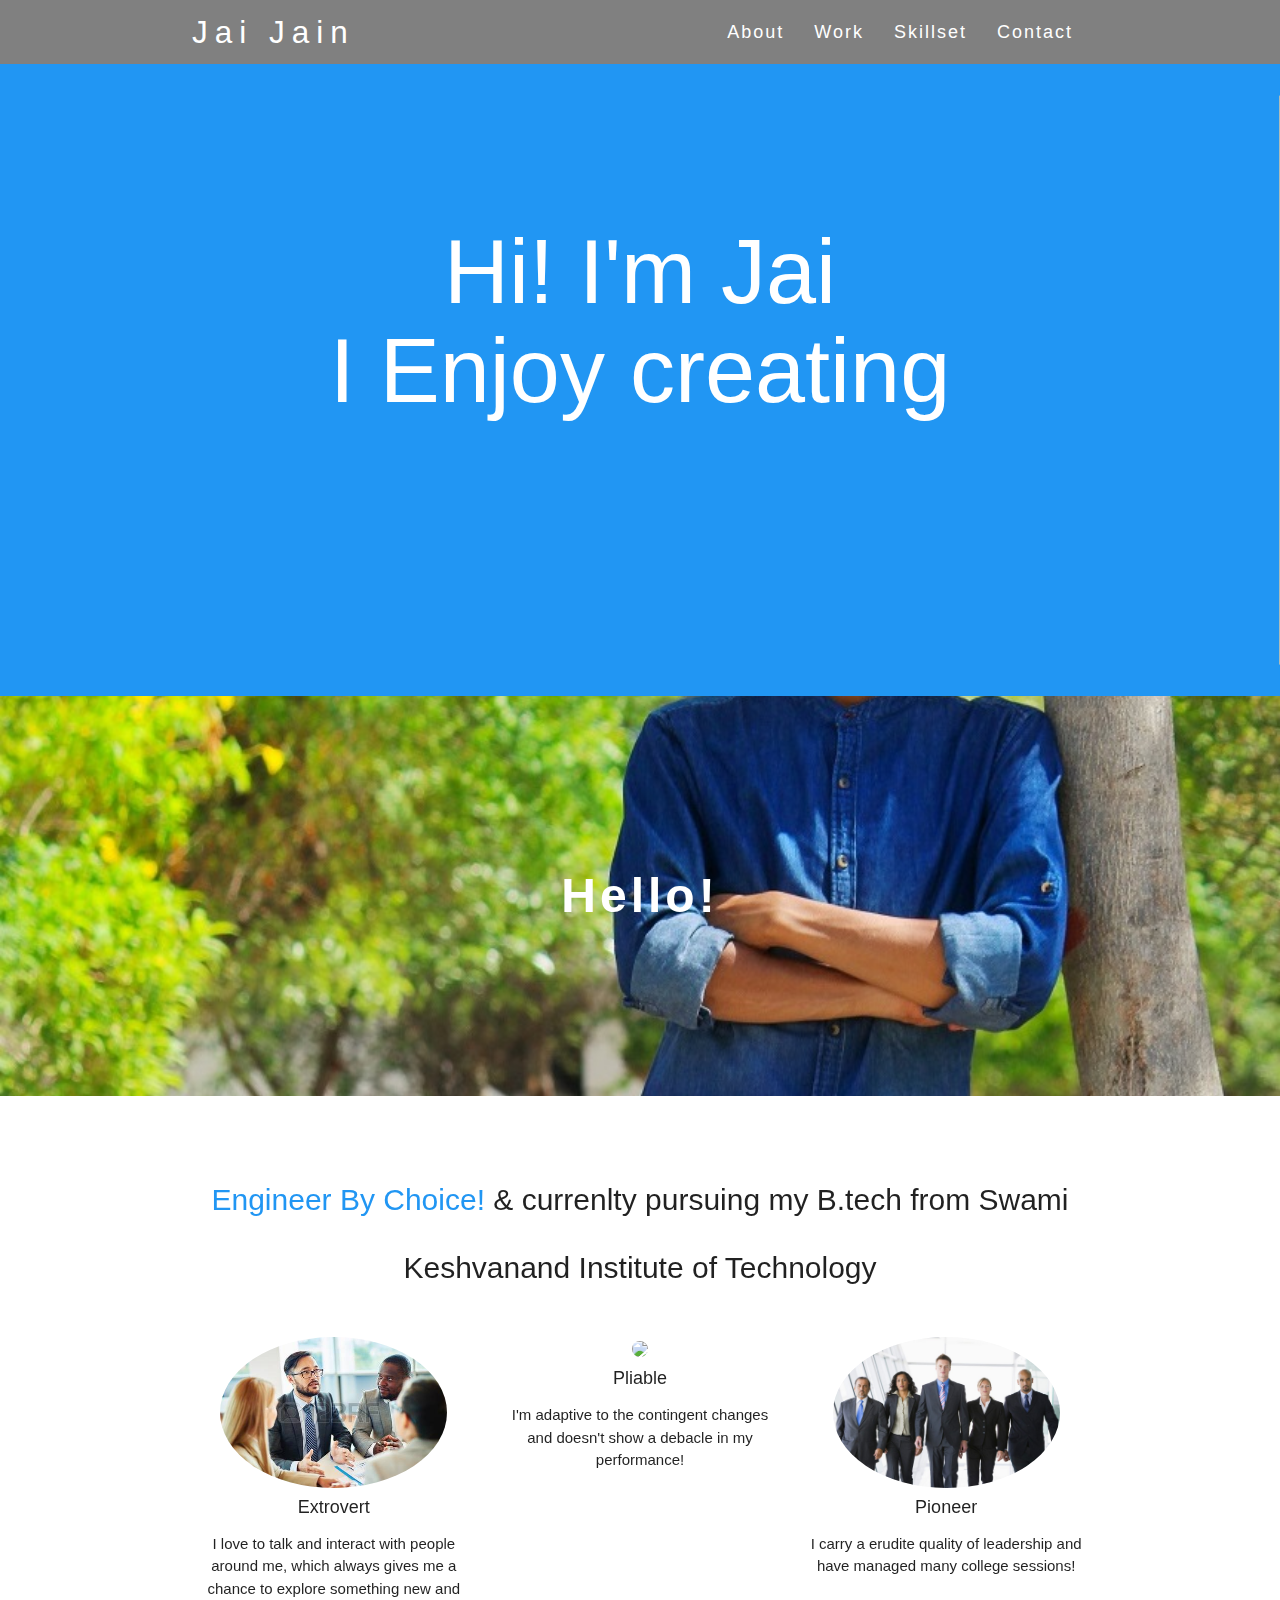
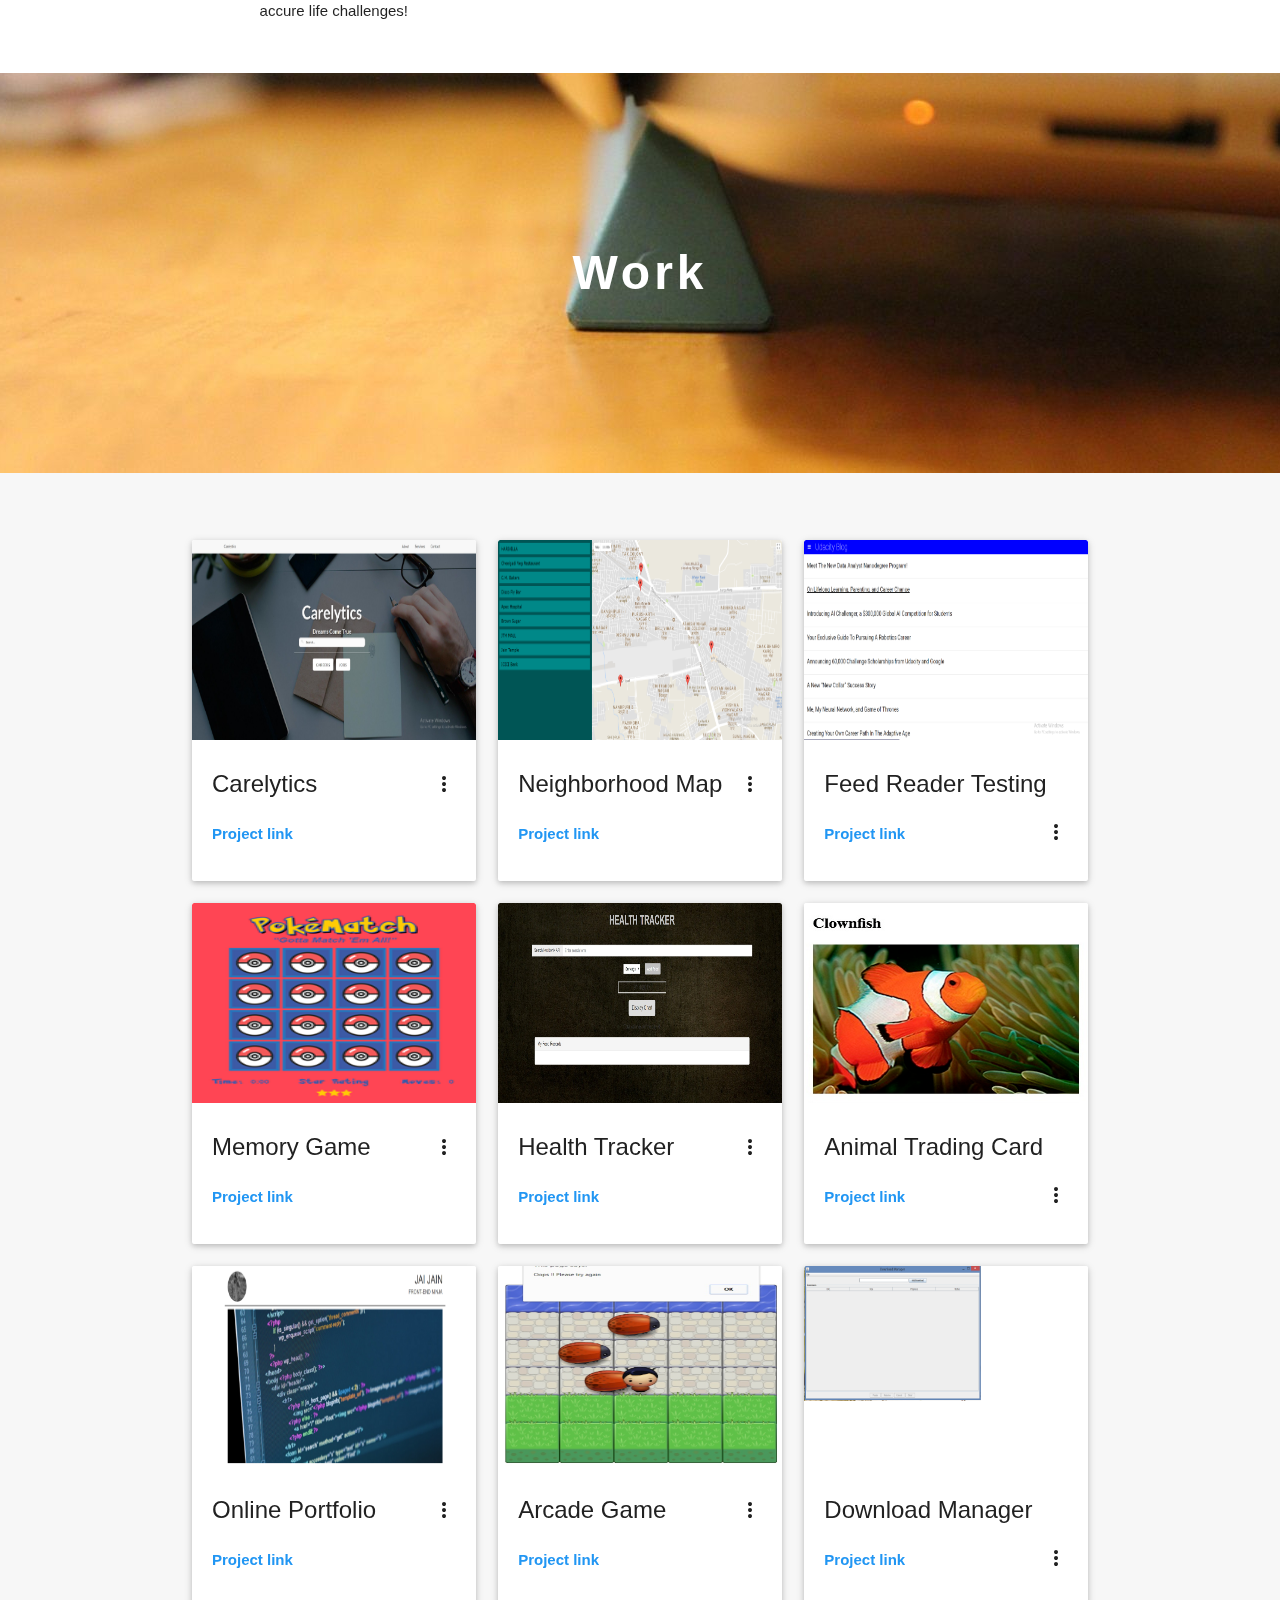
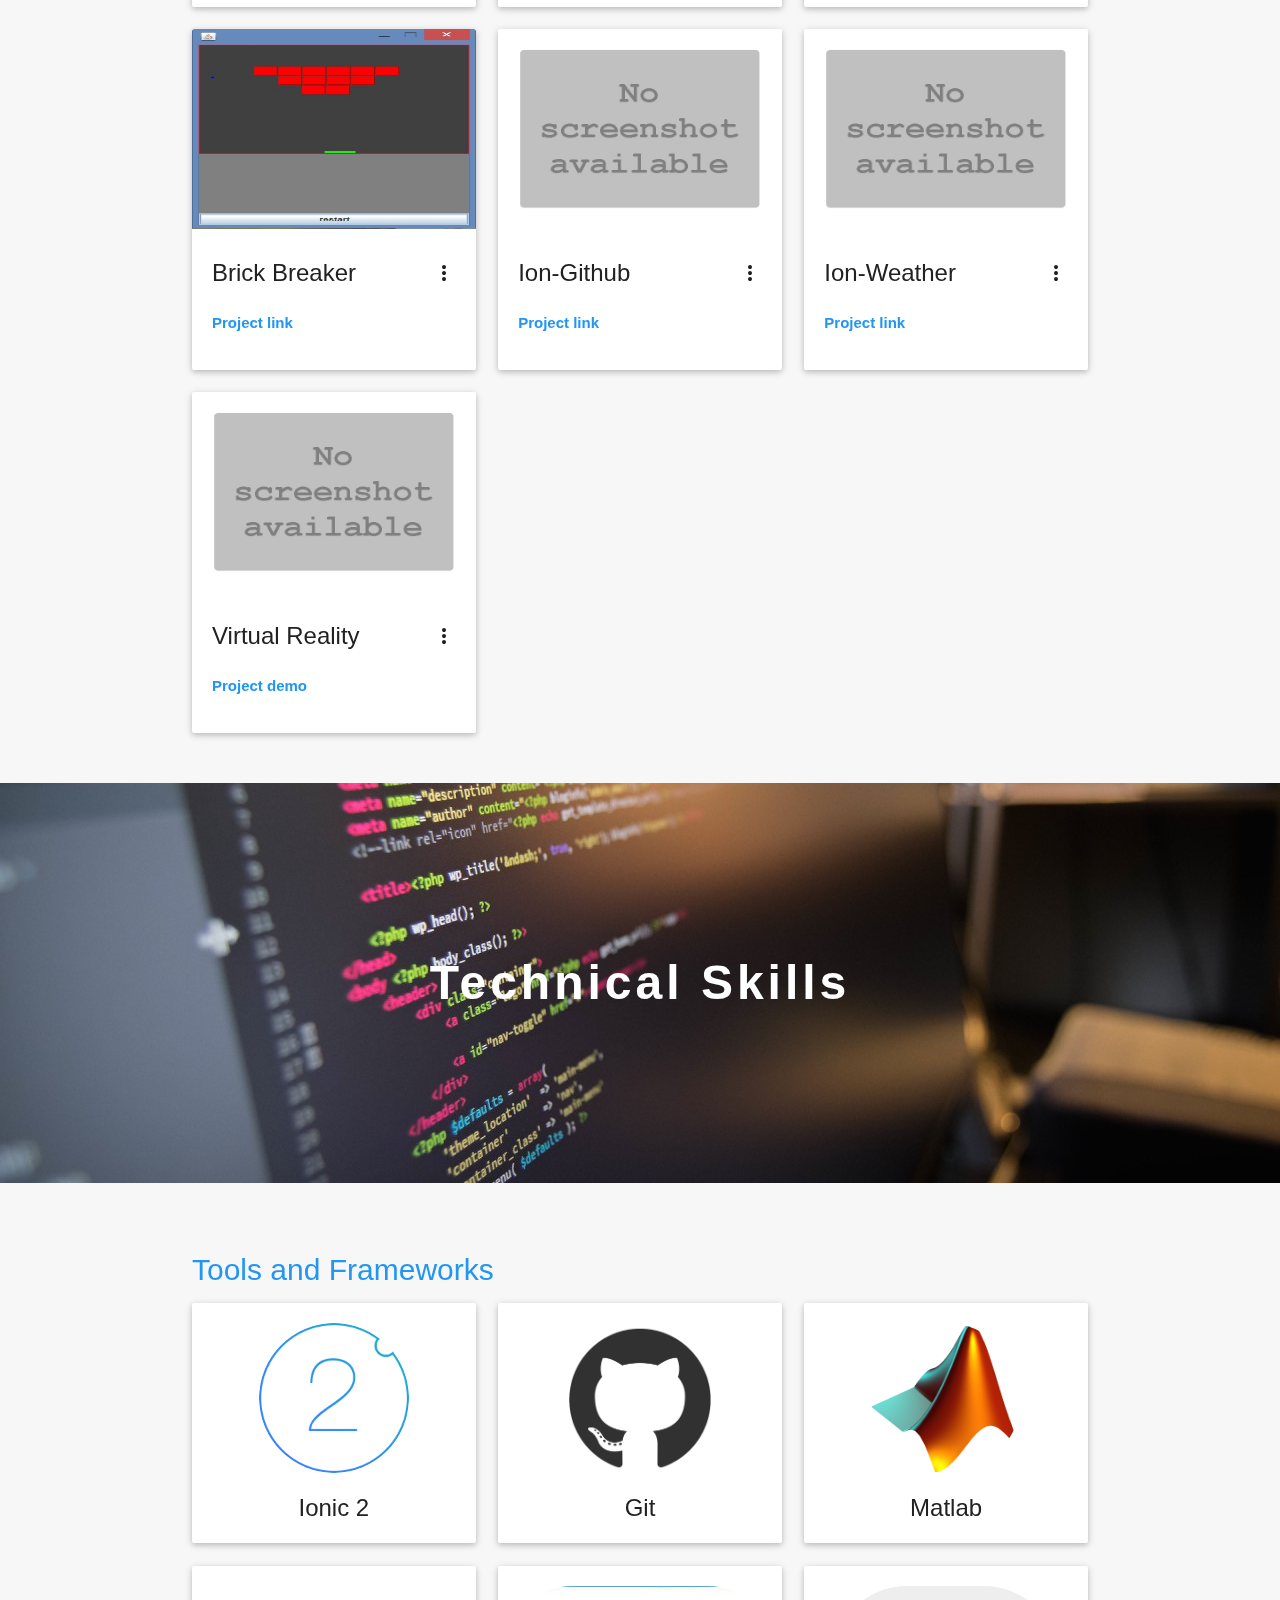
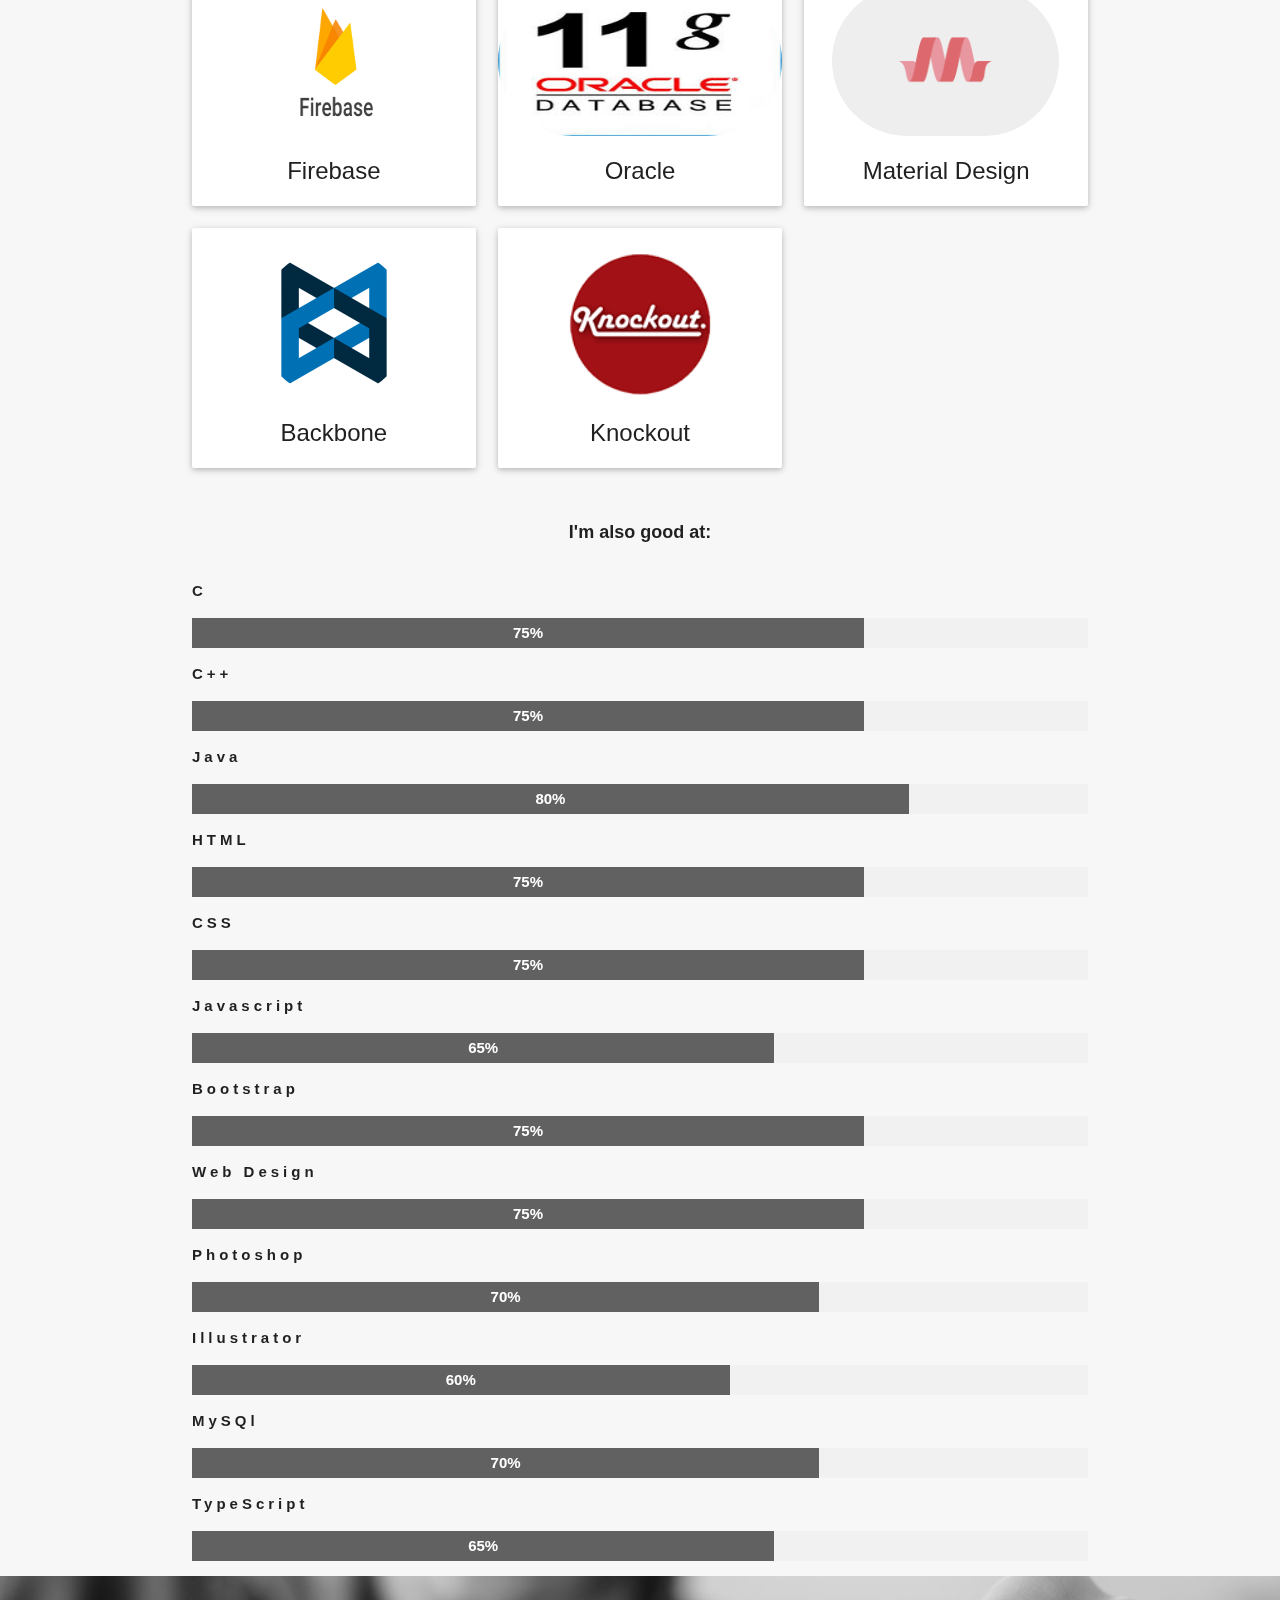
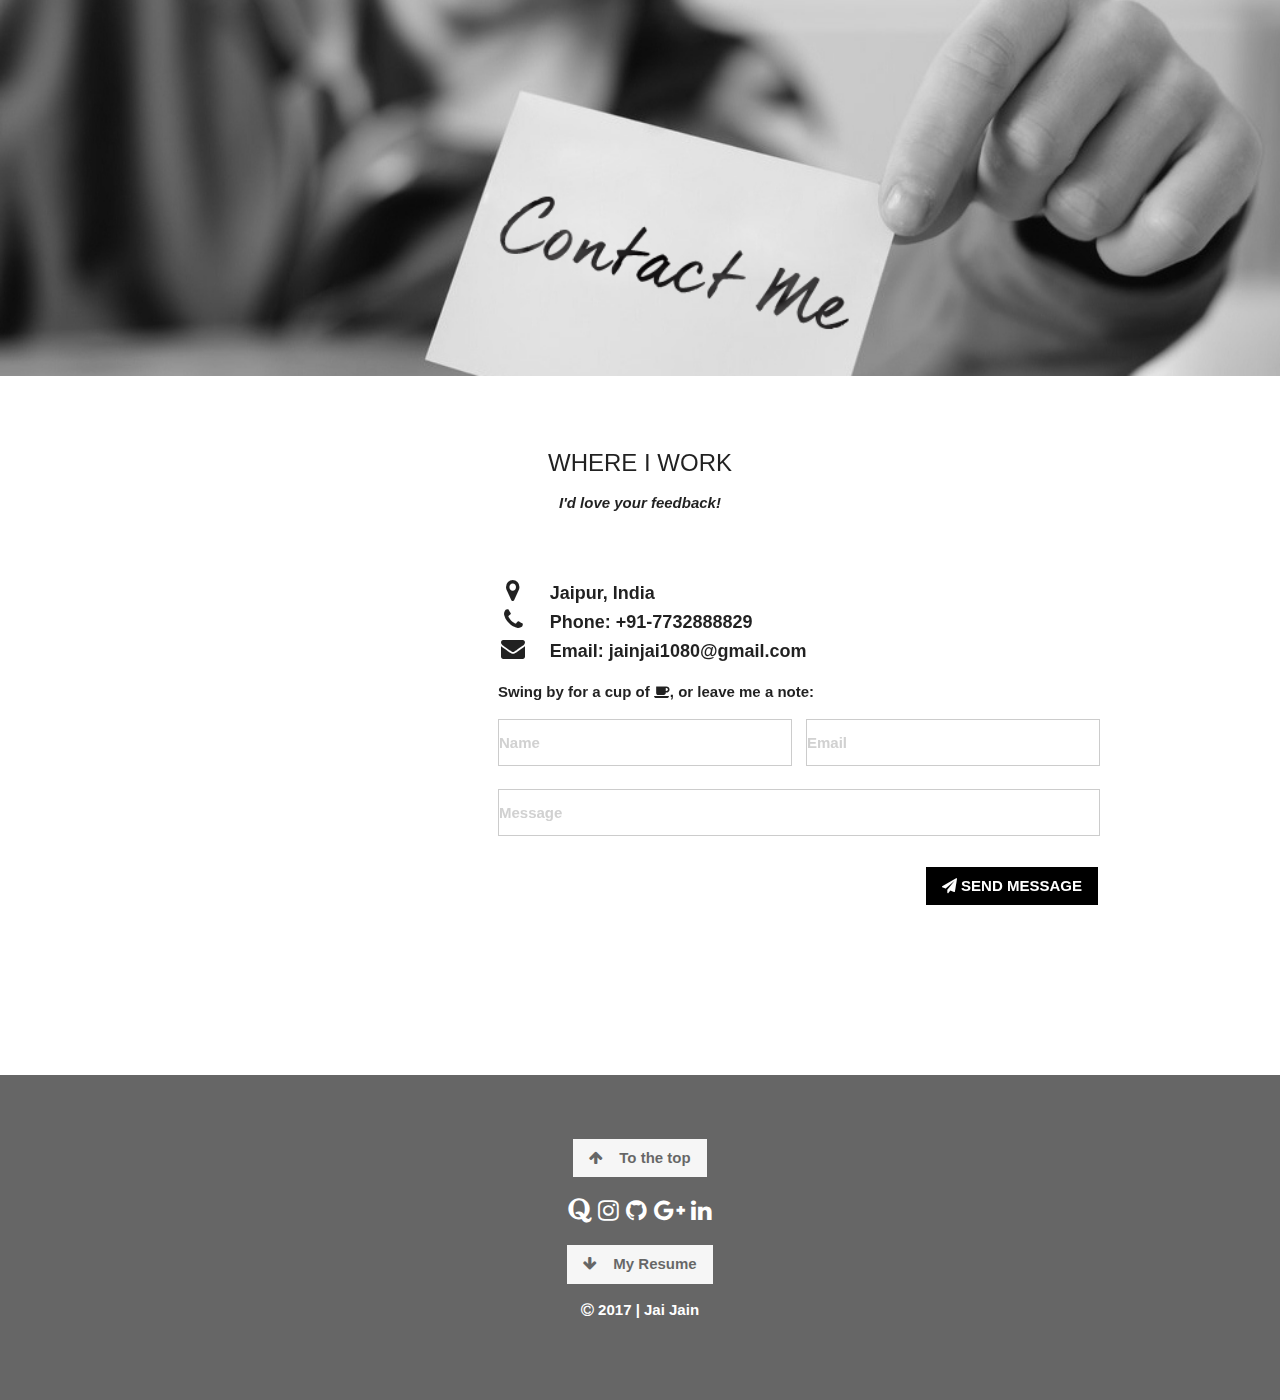
==== commit e1a64ad6: "cards" ====
--- a/index.html
+++ b/index.html
@@ -173,7 +173,7 @@
 						APIs available to make this process more manageable and many employers are looking for specific skills in using these packages.</font></p>
 						<br>
 						<p><font color="black">Technical Stack: </font><p>
-						<p><font color="blue">HTML, CSS, JS </font><p>
+						<p><font color="blue">HTML, CSS, JS, Knockout</font><p>
                     </div>
                 </div>
             </div>
@@ -195,6 +195,47 @@
 						<br>
 						<p><font color="black">Technical Stack: </font><p>
 						<p><font color="blue">HTML, CSS, JS </font><p>
+                    </div>
+                </div>
+            </div>
+            <div class="col s12 m4 l4">
+                <div class="card">
+                    <div class="card-image waves-effect waves-block waves-light" style="height: 200px">
+                        <img class="activator" src="img/memory.png" style="height: 100%">
+                    </div>
+                    <div class="card-content" >
+                        <span class="card-title activator grey-text text-darken-4">Memory Game<i class="mdi-navigation-more-vert right"></i></span>
+                        <p><a href="https://github.com/Imjai/Udacity-Projects/tree/master/Memory%20Game">Project link</a></p>
+						
+                    </div>
+                    <div class="card-reveal">
+                        <span class="card-title grey-text text-darken-4">Memory Game <i class="mdi-navigation-close right"></i></span>
+                        <p><font color="blue">The Memory Game Project is all about demonstrating your mastery of HTML, CSS, and JavaScript.
+                             You’ll build a complete browser-based card matching game (also known as Concentration).
+                            But this isn’t just any memory game! It’s a shnazzy, well-designed, feature-packed memory game!</font></p>
+						<br>
+						<p><font color="black">Technical Stack: </font><p>
+						<p><font color="blue">HTML, CSS, JS </font><p>
+                    </div>
+                </div>
+            </div>
+            <div class="col s12 m4 l4">
+                <div class="card">
+                    <div class="card-image waves-effect waves-block waves-light" style="height: 200px">
+                        <img class="activator" src="img/health.jpg" style="height: 100%">
+                    </div>
+                    <div class="card-content" >
+                        <span class="card-title activator grey-text text-darken-4">Health Tracker<i class="mdi-navigation-more-vert right"></i></span>
+                        <p><a href="https://github.com/Imjai/Udacity-Projects/tree/master/Health%20Tracker">Project link</a></p>
+						
+                    </div>
+                    <div class="card-reveal">
+                        <span class="card-title grey-text text-darken-4">Health Tracker <i class="mdi-navigation-close right"></i></span>
+                        <p><font color="blue">The project will let you track your calories count on the bases of the food items you enter and show
+                            a graph record on daily basis.</font></p>
+						<br>
+						<p><font color="black">Technical Stack: </font><p>
+						<p><font color="blue">HTML, CSS, JS, Backbone </font><p>
                     </div>
                 </div>
             </div>
@@ -426,6 +467,26 @@
                     </div>
                 </div>
             </div>
+            <div class="col s12 m4 m14">
+                    <div class="card card-avatar">
+                        <div class="waves-effect waves-block waves-light" style="height: 150px">
+                            <img class="activator" src="img/backbone.png">
+                        </div>
+                        <div class="card-content">
+                            <span class="card-title activator grey-text text-darken-4">Backbone<br/>
+                        </div>
+                    </div>
+                </div>
+                <div class="col s12 m4 m14">
+                        <div class="card card-avatar">
+                            <div class="waves-effect waves-block waves-light" style="height: 150px">
+                                <img class="activator" src="img/knockout.png">
+                            </div>
+                            <div class="card-content">
+                                <span class="card-title activator grey-text text-darken-4">Knockout<br/>
+                            </div>
+                        </div>
+                    </div>
         </div>
 		<p class="w3-large w3-center w3-padding-16">I'm also good at:</p>
   <p class="w3-wide">C</p>
@@ -463,6 +524,18 @@
   <p class="w3-wide">Photoshop</p>
   <div class="w3-light-grey">
     <div class="w3-container w3-padding-small w3-dark-grey w3-center" style="width:70%">70%</div>
+  </div>
+  <p class="w3-wide">Illustrator</p>
+  <div class="w3-light-grey">
+    <div class="w3-container w3-padding-small w3-dark-grey w3-center" style="width:60%">60%</div>
+  </div>
+  <p class="w3-wide">MySQl</p>
+  <div class="w3-light-grey">
+    <div class="w3-container w3-padding-small w3-dark-grey w3-center" style="width:70%">70%</div>
+  </div>
+  <p class="w3-wide">TypeScript</p>
+  <div class="w3-light-grey">
+    <div class="w3-container w3-padding-small w3-dark-grey w3-center" style="width:65%">65%</div>
   </div>
     </div>
 </div>
@@ -489,6 +562,21 @@
         <i class="fa fa-phone fa-fw w3-hover-text-black w3-xlarge w3-margin-right"></i> Phone: +91-7732888829<br>
         <a href="mailto:jainjai1080@gmail.com" data-toggle="tooltip" title="Message me!"><i class="fa fa-envelope fa-fw w3-hover-text-black w3-xlarge w3-margin-right"></i></a> Email: jainjai1080@gmail.com<br>
       </div>
+      <p>Swing by for a cup of <i class="fa fa-coffee"></i>, or leave me a note:</p>
+      <form action="/action_page.php" target="_blank">
+        <div class="w3-row-padding" style="margin:0 -16px 8px -16px">
+          <div class="w3-half">
+            <input class="w3-input w3-border" type="text" placeholder="Name" required name="Name">
+          </div>
+          <div class="w3-half">
+            <input class="w3-input w3-border" type="text" placeholder="Email" required name="Email">
+          </div>
+        </div>
+        <input class="w3-input w3-border" type="text" placeholder="Message" required name="Message">
+        <button class="w3-button w3-black w3-right w3-section" type="submit">
+          <i class="fa fa-paper-plane"></i> SEND MESSAGE
+        </button>
+      </form>
     </div>
   </div>
 </div>
@@ -497,11 +585,11 @@
 <footer class="w3-center w3-black w3-padding-64 w3-opacity w3-hover-opacity-off">
   <a href="#" class="w3-button w3-light-grey"><i class="fa fa-arrow-up w3-margin-right"></i>To the top</a>
   <div class="w3-xlarge w3-section">
-    <a href="https://www.quora.com/profile/Jai-Jain-13"><i class="fa fa-quora w3-hover-opacity "></i></a>
-    <a href="https://www.instagram.com/jai.jain.10/"><i class="fa fa-instagram w3-hover-opacity"></i></a>
-    <a href="https://github.com/Imjai"><i class="fa fa-github w3-hover-opacity"></i></a>
-    <a href="https://plus.google.com/+JaiJain_Jj"><i class="fa fa-google-plus w3-hover-opacity"></i></a>
-    <a href="https://www.linkedin.com/in/jai-jain-589432112/"><i class="fa fa-linkedin w3-hover-opacity"></i></a>
+    <a href="https://www.quora.com/profile/Jai-Jain-13" data-toggle="tooltip" title="Quora!"><i class="fa fa-quora w3-hover-opacity "></i></a>
+    <a href="https://www.instagram.com/jai.jain.10/" data-toggle="tooltip" title="Instagram!"><i class="fa fa-instagram w3-hover-opacity"></i></a>
+    <a href="https://github.com/Imjai" data-toggle="tooltip" title="Github!"><i class="fa fa-github w3-hover-opacity"></i></a>
+    <a href="https://plus.google.com/+JaiJain_Jj" data-toggle="tooltip" title="Google+!"><i class="fa fa-google-plus w3-hover-opacity"></i></a>
+    <a href="https://www.linkedin.com/in/jai-jain-589432112/" data-toggle="tooltip" title="LinkedIn!"><i class="fa fa-linkedin w3-hover-opacity"></i></a>
   </div>
   <a href="https://drive.google.com/file/d/0B1q-L7StO8AhbWs5UUQzMGdEdTZmREpSR05QMFBuR0NraS13/view?usp=sharing" class="w3-button w3-light-grey"><i class="fa fa-arrow-down w3-margin-right"></i>My Resume</a>
   <p><i class="fa fa-copyright" aria-hidden="true"></i> 2017 | Jai Jain</p>
